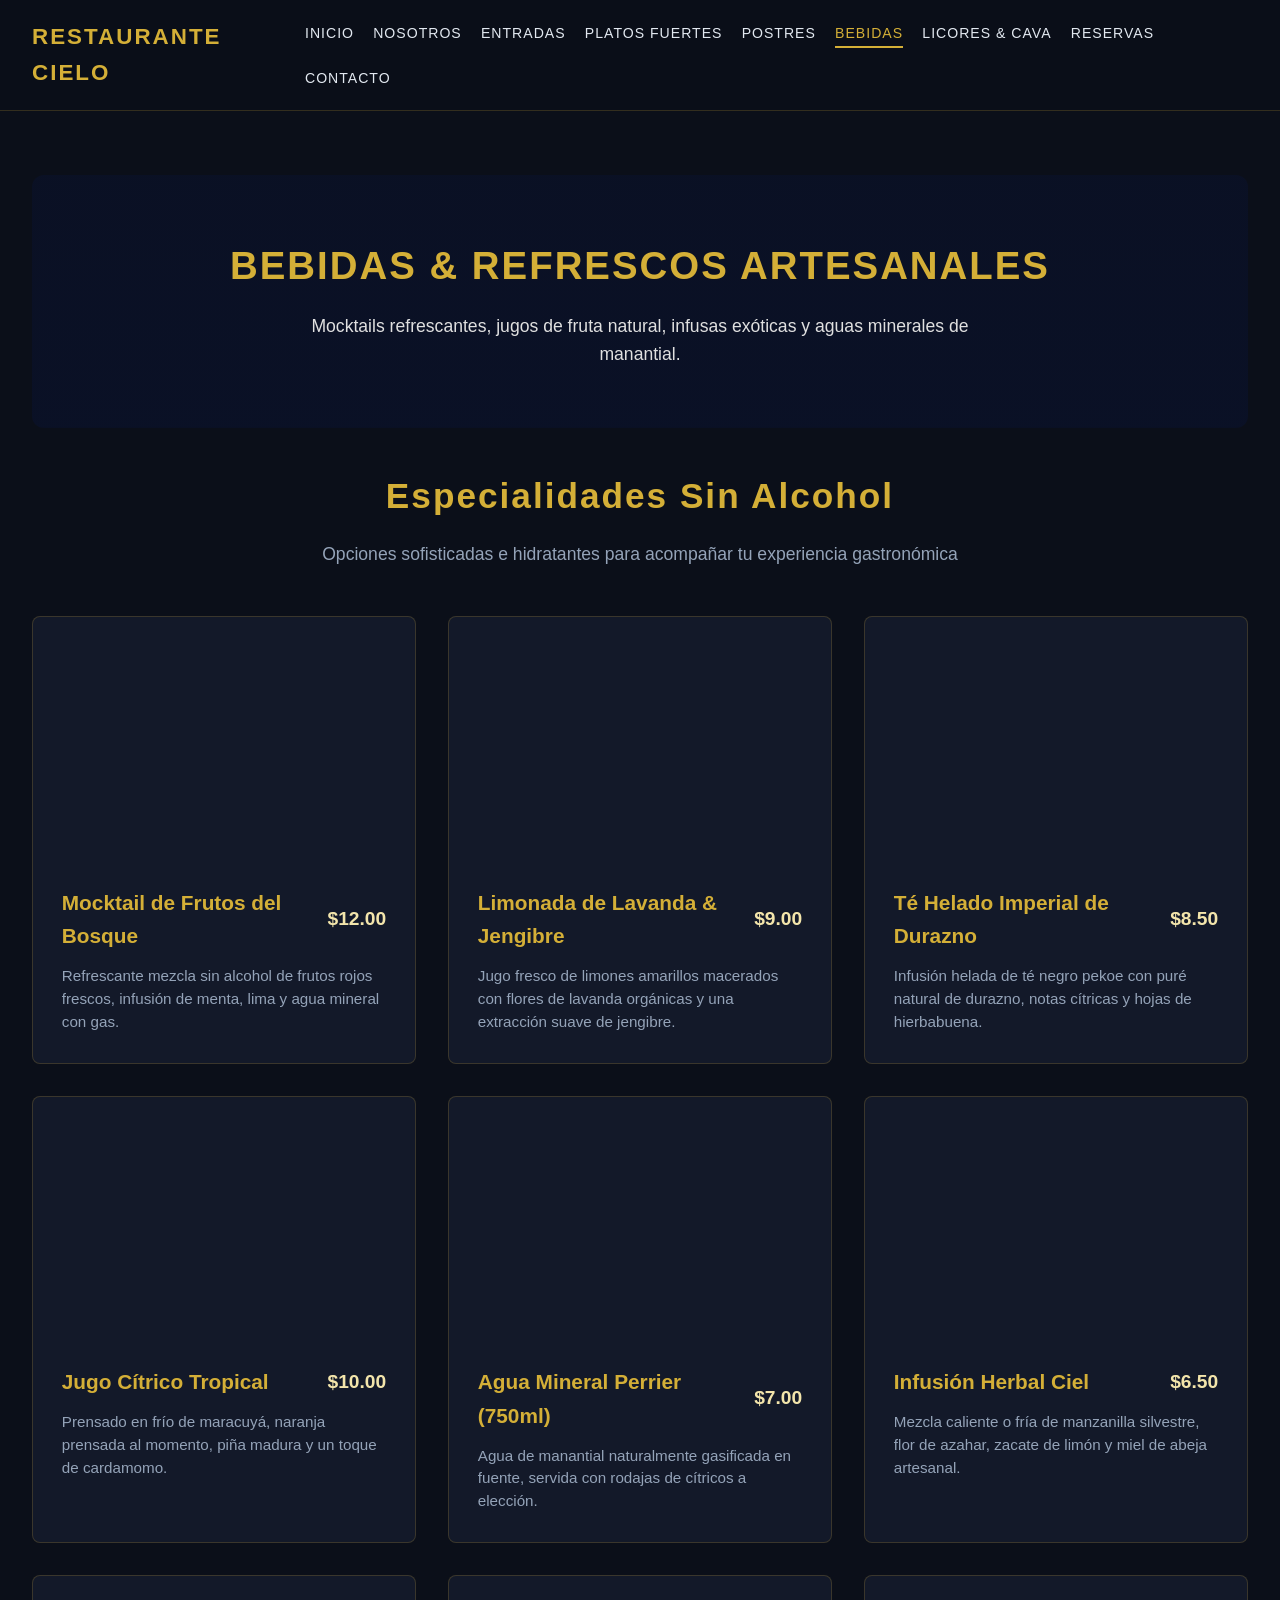
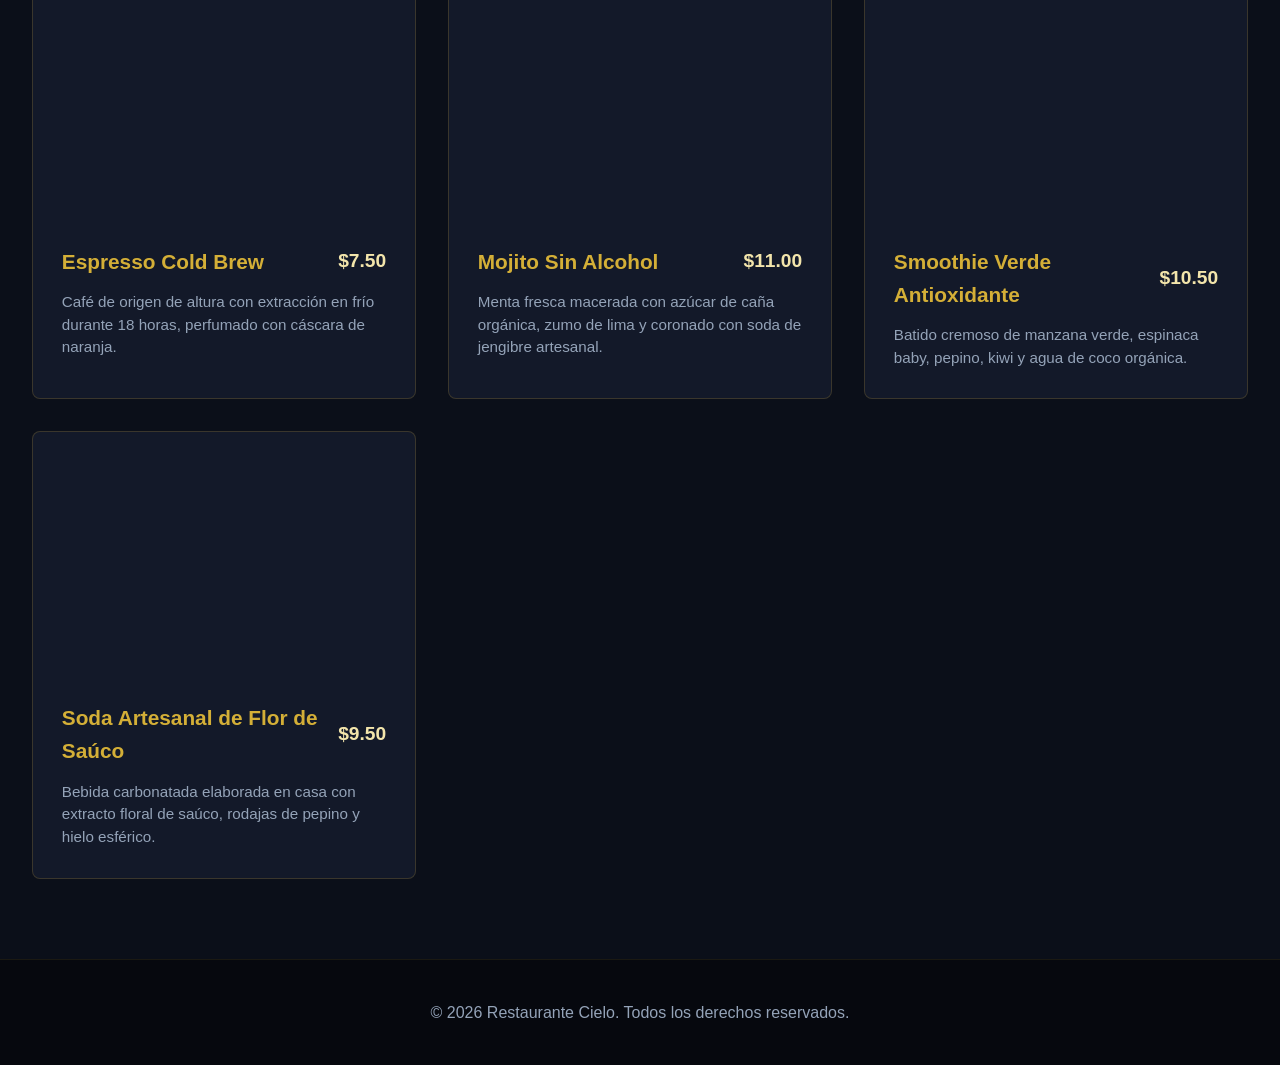
==== bebidas.html @ 02b0e2f7 "Initial commit" ====
<!DOCTYPE html>
<html lang="es">
<head>
    <meta charset="UTF-8">
    <meta name="viewport" content="width=device-width, initial-scale=1.0">
    <title>Restaurante Cielo - Bebidas</title>
    <link rel="stylesheet" href="style.css">
</head>
<body>
    <header>
        <nav class="navbar">
            <a href="index.html" class="logo">RESTAURANTE CIELO</a>
            <ul class="nav-links">
                <li><a href="index.html">Inicio</a></li>
                <li><a href="nosotros.html">Nosotros</a></li>
                <li><a href="menu.html">Entradas</a></li>
                <li><a href="platos-fuertes.html">Platos Fuertes</a></li>
                <li><a href="postres.html">Postres</a></li>
                <li><a href="bebidas.html" class="active">Bebidas</a></li>
                <li><a href="cocteleria.html">Licores & Cava</a></li>
                <li><a href="reservas.html">Reservas</a></li>
                <li><a href="contacto.html">Contacto</a></li>
            </ul>
        </nav>
    </header>

    <main class="container">
        <!-- Banner de Encabezado -->
        <section class="hero-banner" style="background-image: linear-gradient(rgba(10, 17, 40, 0.75), rgba(10, 17, 40, 0.85)), url('https://images.pexels.com/photos/5061256/pexels-photo-5061256.jpeg?auto=compress&cs=tinysrgb&w=1200'); background-size: cover; background-position: center; padding: 60px 20px; text-align: center; border-radius: 12px; margin-bottom: 40px;">
            <h1 style="font-size: 2.4rem; color: #d4af37; text-transform: uppercase; letter-spacing: 2px;">Bebidas & Refrescos Artesanales</h1>
            <p style="font-size: 1.1rem; max-width: 700px; margin: 15px auto 0 auto; color: #e0e0e0; line-height: 1.6;">Mocktails refrescantes, jugos de fruta natural, infusas exóticas y aguas minerales de manantial.</p>
        </section>

        <h2 class="section-title">Especialidades Sin Alcohol</h2>
        <p class="section-subtitle">Opciones sofisticadas e hidratantes para acompañar tu experiencia gastronómica</p>

        <div class="grid-cards">
            <!-- Bebida 1 -->
            <div class="card">
                <div class="card-img" style="background-image: url('https://images.pexels.com/photos/1304540/pexels-photo-1304540.jpeg?auto=compress&cs=tinysrgb&w=600');"></div>
                <div class="card-content">
                    <div class="card-header-flex">
                        <h3>Mocktail de Frutos del Bosque</h3>
                        <span class="price">$12.00</span>
                    </div>
                    <p>Refrescante mezcla sin alcohol de frutos rojos frescos, infusión de menta, lima y agua mineral con gas.</p>
                </div>
            </div>

            <!-- Bebida 2 -->
            <div class="card">
                <div class="card-img" style="background-image: url('https://images.pexels.com/photos/2109099/pexels-photo-2109099.jpeg?auto=compress&cs=tinysrgb&w=600');"></div>
                <div class="card-content">
                    <div class="card-header-flex">
                        <h3>Limonada de Lavanda & Jengibre</h3>
                        <span class="price">$9.00</span>
                    </div>
                    <p>Jugo fresco de limones amarillos macerados con flores de lavanda orgánicas y una extracción suave de jengibre.</p>
                </div>
            </div>

          <!-- Bebida 3 (Corregida) -->
            <div class="card">
                <div class="card-img" style="background-image: url('https://images.pexels.com/photos/1194030/pexels-photo-1194030.jpeg?auto=compress&cs=tinysrgb&w=600');"></div>
                <div class="card-content">
                    <div class="card-header-flex">
                        <h3>Té Helado Imperial de Durazno</h3>
                        <span class="price">$8.50</span>
                    </div>
                    <p>Infusión helada de té negro pekoe con puré natural de durazno, notas cítricas y hojas de hierbabuena.</p>
                </div>
            </div>

            <!-- Bebida 4 -->
            <div class="card">
                <div class="card-img" style="background-image: url('https://images.pexels.com/photos/109275/pexels-photo-109275.jpeg?auto=compress&cs=tinysrgb&w=600');"></div>
                <div class="card-content">
                    <div class="card-header-flex">
                        <h3>Jugo Cítrico Tropical</h3>
                        <span class="price">$10.00</span>
                    </div>
                    <p>Prensado en frío de maracuyá, naranja prensada al momento, piña madura y un toque de cardamomo.</p>
                </div>
            </div>

            <!-- Bebida 5 -->
            <div class="card">
                <div class="card-img" style="background-image: url('https://images.pexels.com/photos/4051263/pexels-photo-4051263.jpeg?auto=compress&cs=tinysrgb&w=600');"></div>
                <div class="card-content">
                    <div class="card-header-flex">
                        <h3>Agua Mineral Perrier (750ml)</h3>
                        <span class="price">$7.00</span>
                    </div>
                    <p>Agua de manantial naturalmente gasificada en fuente, servida con rodajas de cítricos a elección.</p>
                </div>
            </div>

            <!-- Bebida 6 -->
            <div class="card">
                <div class="card-img" style="background-image: url('https://images.pexels.com/photos/452737/pexels-photo-452737.jpeg?auto=compress&cs=tinysrgb&w=600');"></div>
                <div class="card-content">
                    <div class="card-header-flex">
                        <h3>Infusión Herbal Ciel</h3>
                        <span class="price">$6.50</span>
                    </div>
                    <p>Mezcla caliente o fría de manzanilla silvestre, flor de azahar, zacate de limón y miel de abeja artesanal.</p>
                </div>
            </div>

            <!-- Bebida 7 -->
            <div class="card">
                <div class="card-img" style="background-image: url('https://images.pexels.com/photos/1233319/pexels-photo-1233319.jpeg?auto=compress&cs=tinysrgb&w=600');"></div>
                <div class="card-content">
                    <div class="card-header-flex">
                        <h3>Espresso Cold Brew</h3>
                        <span class="price">$7.50</span>
                    </div>
                    <p>Café de origen de altura con extracción en frío durante 18 horas, perfumado con cáscara de naranja.</p>
                </div>
            </div>

            <!-- Bebida 8 -->
            <div class="card">
                <div class="card-img" style="background-image: url('https://images.pexels.com/photos/338713/pexels-photo-338713.jpeg?auto=compress&cs=tinysrgb&w=600');"></div>
                <div class="card-content">
                    <div class="card-header-flex">
                        <h3>Mojito Sin Alcohol</h3>
                        <span class="price">$11.00</span>
                    </div>
                    <p>Menta fresca macerada con azúcar de caña orgánica, zumo de lima y coronado con soda de jengibre artesanal.</p>
                </div>
            </div>

            <!-- Bebida 9 -->
            <div class="card">
                <div class="card-img" style="background-image: url('https://images.pexels.com/photos/1028637/pexels-photo-1028637.jpeg?auto=compress&cs=tinysrgb&w=600');"></div>
                <div class="card-content">
                    <div class="card-header-flex">
                        <h3>Smoothie Verde Antioxidante</h3>
                        <span class="price">$10.50</span>
                    </div>
                    <p>Batido cremoso de manzana verde, espinaca baby, pepino, kiwi y agua de coco orgánica.</p>
                </div>
            </div>

            <!-- Bebida 10 -->
<div class="card">
    <div class="card-img" style="background-image: url('https://images.unsplash.com/photo-1513558161293-cdaf765ed2fd?auto=format&fit=crop&w=600&q=80');"></div>
    <div class="card-content">
        <div class="card-header-flex">
            <h3>Soda Artesanal de Flor de Saúco</h3>
            <span class="price">$9.50</span>
        </div>
        <p>Bebida carbonatada elaborada en casa con extracto floral de saúco, rodajas de pepino y hielo esférico.</p>
    </div>
</div>
            </div>
        </div>
    </main>

    <footer><p>&copy; 2026 Restaurante Cielo. Todos los derechos reservados.</p></footer>
</body>
</html>
---- style.css ----
:root {
    --bg-dark: #0b0f19;
    --card-bg: rgba(22, 28, 45, 0.85);
    --gold: #d4af37;
    --gold-hover: #f3e5ab;
    --text: #e2e8f0;
    --text-muted: #94a3b8;
}

* {
    margin: 0;
    padding: 0;
    box-sizing: border-box;
    font-family: 'Segoe UI', Tahoma, Geneva, Verdana, sans-serif;
}

body {
    background-color: var(--bg-dark);
    color: var(--text);
    line-height: 1.6;
    overflow-x: hidden;
}

/* ==========================================
   Efectos y Keyframes de Animacion
   ========================================== */
@keyframes fadeIn {
    from {
        opacity: 0;
        transform: translateY(20px);
    }
    to {
        opacity: 1;
        transform: translateY(0);
    }
}

@keyframes scaleUp {
    from {
        opacity: 0;
        transform: scale(0.95);
    }
    to {
        opacity: 1;
        transform: scale(1);
    }
}

@keyframes slideDown {
    from {
        transform: translateY(-100%);
    }
    to {
        transform: translateY(0);
    }
}

/* Aplicacin de animaciones automáticas */
header {
    animation: slideDown 0.6s cubic-bezier(0.16, 1, 0.3, 1);
}

.hero h1 {
    animation: fadeIn 0.8s ease-out forwards;
}

.hero p {
    animation: fadeIn 0.8s ease-out 0.2s forwards;
    opacity: 0; /* Previene parpadeo antes de animar */
}

.hero .btn {
    animation: fadeIn 0.8s ease-out 0.4s forwards;
    opacity: 0;
}

.section-title, .section-subtitle {
    animation: fadeIn 0.7s ease-out forwards;
}

.card {
    animation: scaleUp 0.6s ease-out forwards;
    opacity: 0;
}

/* Retardo en cascada para tarjetas (Efecto Stagger) */
.grid-cards .card:nth-child(1) { animation-delay: 0.1s; }
.grid-cards .card:nth-child(2) { animation-delay: 0.25s; }
.grid-cards .card:nth-child(3) { animation-delay: 0.4s; }
.grid-cards .card:nth-child(4) { animation-delay: 0.55s; }

/* Retardo en cascada para la galeria */
.gallery-item {
    animation: scaleUp 0.6s ease-out forwards;
    opacity: 0;
}

.gallery-grid .gallery-item:nth-child(1) { animation-delay: 0.1s; }
.gallery-grid .gallery-item:nth-child(2) { animation-delay: 0.25s; }
.gallery-grid .gallery-item:nth-child(3) { animation-delay: 0.4s; }
.gallery-grid .gallery-item:nth-child(4) { animation-delay: 0.55s; }

.form-container {
    animation: fadeIn 0.8s ease-out 0.2s forwards;
    opacity: 0;
}

/* ==========================================
   Estructura y Estilos Visuales
   ========================================== */
header {
    position: sticky;
    top: 0;
    z-index: 1000;
    background: rgba(11, 15, 25, 0.95);
    backdrop-filter: blur(12px);
    border-bottom: 1px solid rgba(212, 175, 55, 0.2);
}

.navbar {
    display: flex;
    justify-content: space-between;
    align-items: center;
    max-width: 1400px;
    margin: 0 auto;
    padding: 1.2rem 2rem;
}

.logo {
    color: var(--gold);
    font-size: 1.4rem;
    font-weight: 700;
    text-decoration: none;
    letter-spacing: 2px;
    transition: transform 0.3s ease;
}

.logo:hover {
    transform: scale(1.03);
}

.nav-links {
    display: flex;
    list-style: none;
    gap: 1.2rem;
    flex-wrap: wrap;
}

.nav-links a {
    color: var(--text);
    text-decoration: none;
    font-size: 0.88rem;
    text-transform: uppercase;
    letter-spacing: 1px;
    transition: all 0.3s ease;
    padding-bottom: 5px;
}

.nav-links a:hover,
.nav-links a.active {
    color: var(--gold);
    border-bottom: 2px solid var(--gold);
}

/* Hero Section */
.hero {
    height: 60vh;
    display: flex;
    flex-direction: column;
    justify-content: center;
    align-items: center;
    text-align: center;
    padding: 0 1rem;
    background-size: cover;
    background-position: center;
}

.hero h1 {
    font-size: 3.2rem;
    color: var(--gold);
    margin-bottom: 1rem;
    letter-spacing: 3px;
    text-shadow: 2px 2px 8px rgba(0,0,0,0.8);
}

.hero p {
    font-size: 1.2rem;
    max-width: 700px;
    margin-bottom: 2rem;
    text-shadow: 1px 1px 5px rgba(0,0,0,0.8);
}

/* Botones con animación al pasar el mouse */
.btn {
    display: inline-block;
    padding: 0.8rem 2rem;
    background: transparent;
    color: var(--gold);
    border: 1px solid var(--gold);
    text-decoration: none;
    font-weight: 600;
    text-transform: uppercase;
    letter-spacing: 1px;
    transition: all 0.3s ease;
    cursor: pointer;
}

.btn:hover {
    background: var(--gold);
    color: var(--bg-dark);
    box-shadow: 0 0 15px rgba(212, 175, 55, 0.4);
    transform: translateY(-2px);
}

/* Layout Principal */
.container {
    max-width: 1300px;
    margin: 4rem auto;
    padding: 0 2rem;
}

.section-title {
    text-align: center;
    font-size: 2.2rem;
    color: var(--gold);
    margin-bottom: 1rem;
    letter-spacing: 2px;
}

.section-subtitle {
    text-align: center;
    color: var(--text-muted);
    margin-bottom: 3rem;
    font-size: 1.1rem;
}

/* Tarjetas e Imágenes */
.grid-cards {
    display: grid;
    grid-template-columns: repeat(auto-fit, minmax(320px, 1fr));
    gap: 2rem;
}

.card {
    background: var(--card-bg);
    border: 1px solid rgba(212, 175, 55, 0.2);
    border-radius: 8px;
    overflow: hidden;
    transition: transform 0.4s ease, box-shadow 0.4s ease, border-color 0.4s ease;
}

.card:hover {
    transform: translateY(-8px);
    box-shadow: 0 12px 30px rgba(212, 175, 55, 0.2);
    border-color: var(--gold);
}

.card-img {
    height: 240px;
    background-size: cover;
    background-position: center;
    transition: transform 0.5s ease;
}

.card:hover .card-img {
    transform: scale(1.05);
}

.card-content {
    padding: 1.8rem;
}

.card-header-flex {
    display: flex;
    justify-content: space-between;
    align-items: center;
    margin-bottom: 0.8rem;
}

.card-content h3 {
    color: var(--gold);
    font-size: 1.3rem;
}

.price {
    color: var(--gold-hover);
    font-weight: 700;
    font-size: 1.2rem;
}

.card-content p {
    color: var(--text-muted);
    font-size: 0.95rem;
    line-height: 1.5;
}

/* Galería */
.gallery-grid {
    display: grid;
    grid-template-columns: repeat(auto-fit, minmax(280px, 1fr));
    gap: 1.5rem;
}

.gallery-item {
    height: 280px;
    border-radius: 8px;
    overflow: hidden;
    position: relative;
    border: 1px solid rgba(212, 175, 55, 0.2);
}

.gallery-item img {
    width: 100%;
    height: 100%;
    object-fit: cover;
    transition: transform 0.5s ease;
}

.gallery-item:hover img {
    transform: scale(1.1);
}

.gallery-caption {
    position: absolute;
    bottom: 0;
    left: 0;
    right: 0;
    background: linear-gradient(transparent, rgba(11, 15, 25, 0.95));
    padding: 1rem;
    color: var(--gold);
    font-weight: 600;
}

/* Formularios */
.form-container {
    max-width: 650px;
    margin: 0 auto;
    background: var(--card-bg);
    padding: 2.5rem;
    border-radius: 8px;
    border: 1px solid rgba(212, 175, 55, 0.2);
}

.form-group {
    margin-bottom: 1.5rem;
}

.form-group label {
    display: block;
    margin-bottom: 0.5rem;
    color: var(--gold);
}

.form-control {
    width: 100%;
    padding: 0.8rem;
    background: rgba(11, 15, 25, 0.8);
    border: 1px solid rgba(212, 175, 55, 0.3);
    color: #fff;
    border-radius: 4px;
    transition: border-color 0.3s ease, box-shadow 0.3s ease;
}

.form-control:focus {
    outline: none;
    border-color: var(--gold);
    box-shadow: 0 0 8px rgba(212, 175, 55, 0.3);
}

/* Footer */
footer {
    text-align: center;
    padding: 2.5rem;
    background: #06080e;
    border-top: 1px solid rgba(212, 175, 55, 0.1);
    color: var(--text-muted);
    margin-top: 5rem;
}
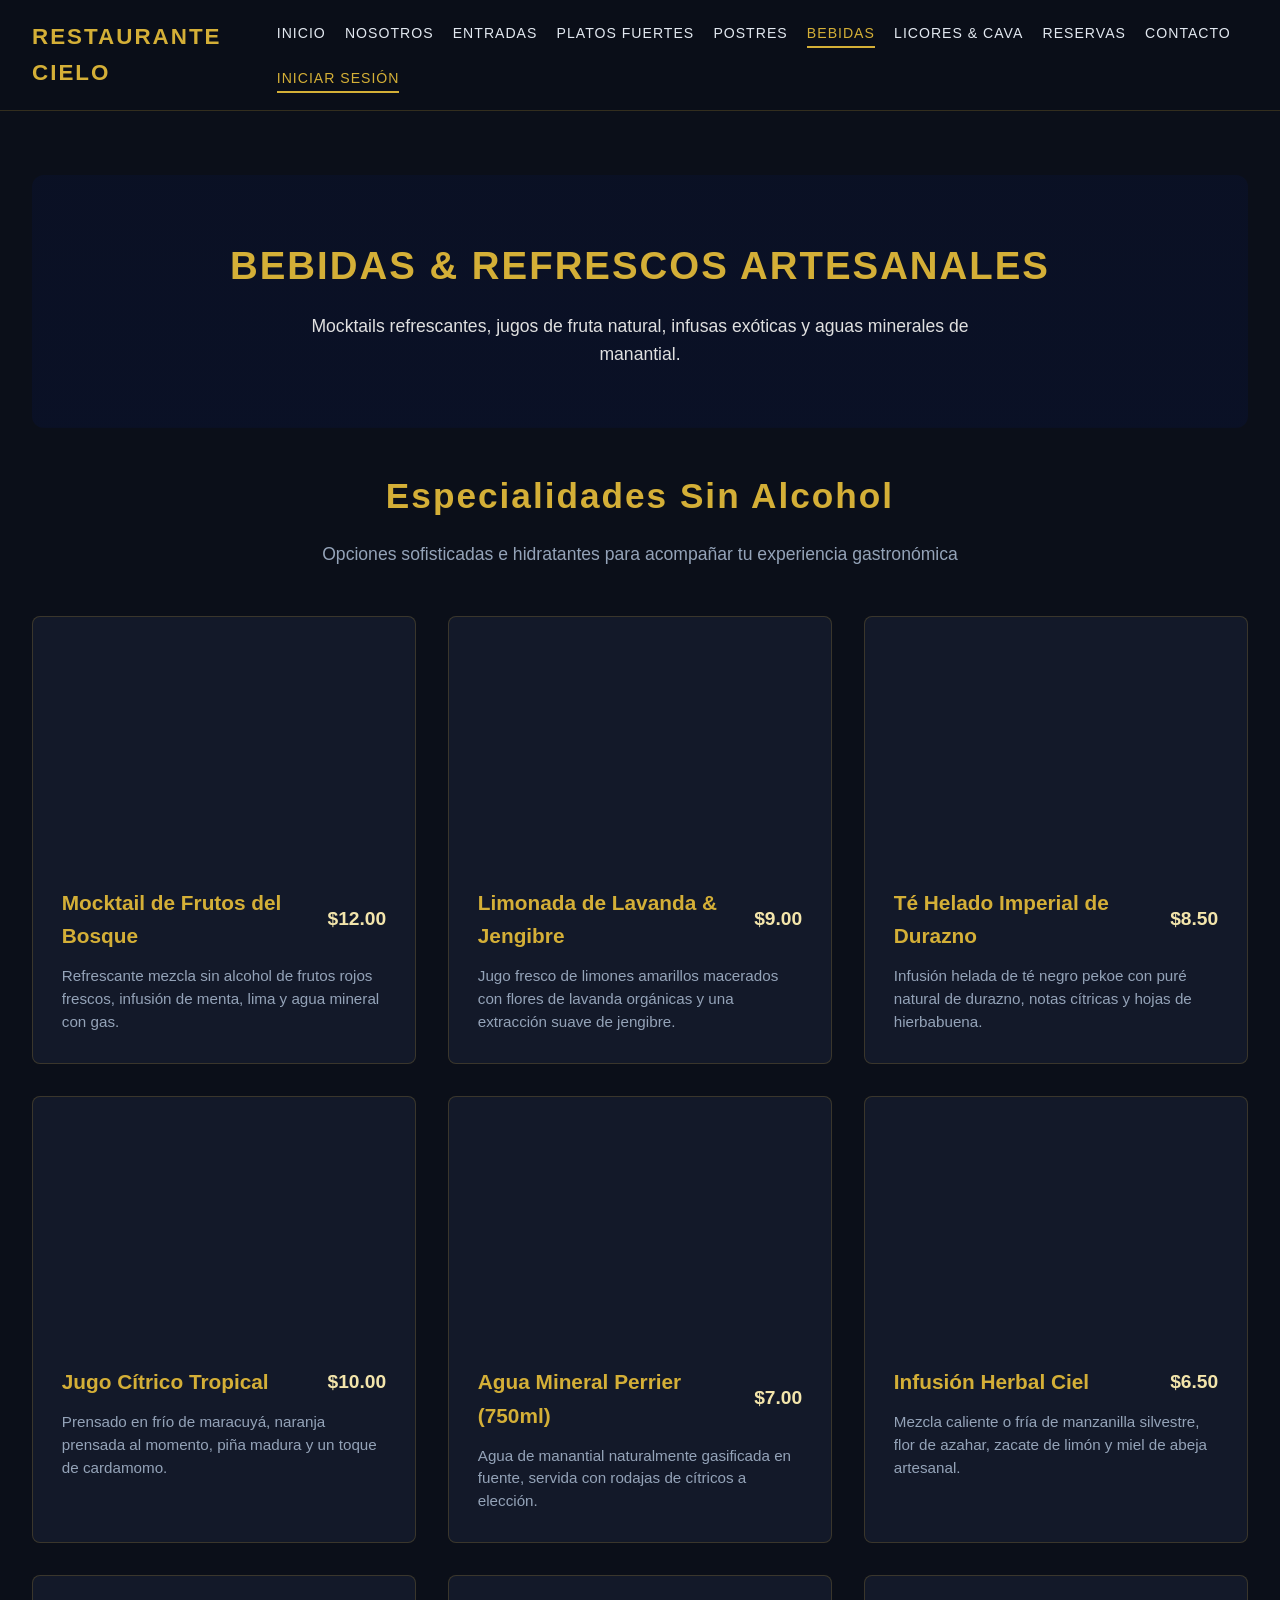
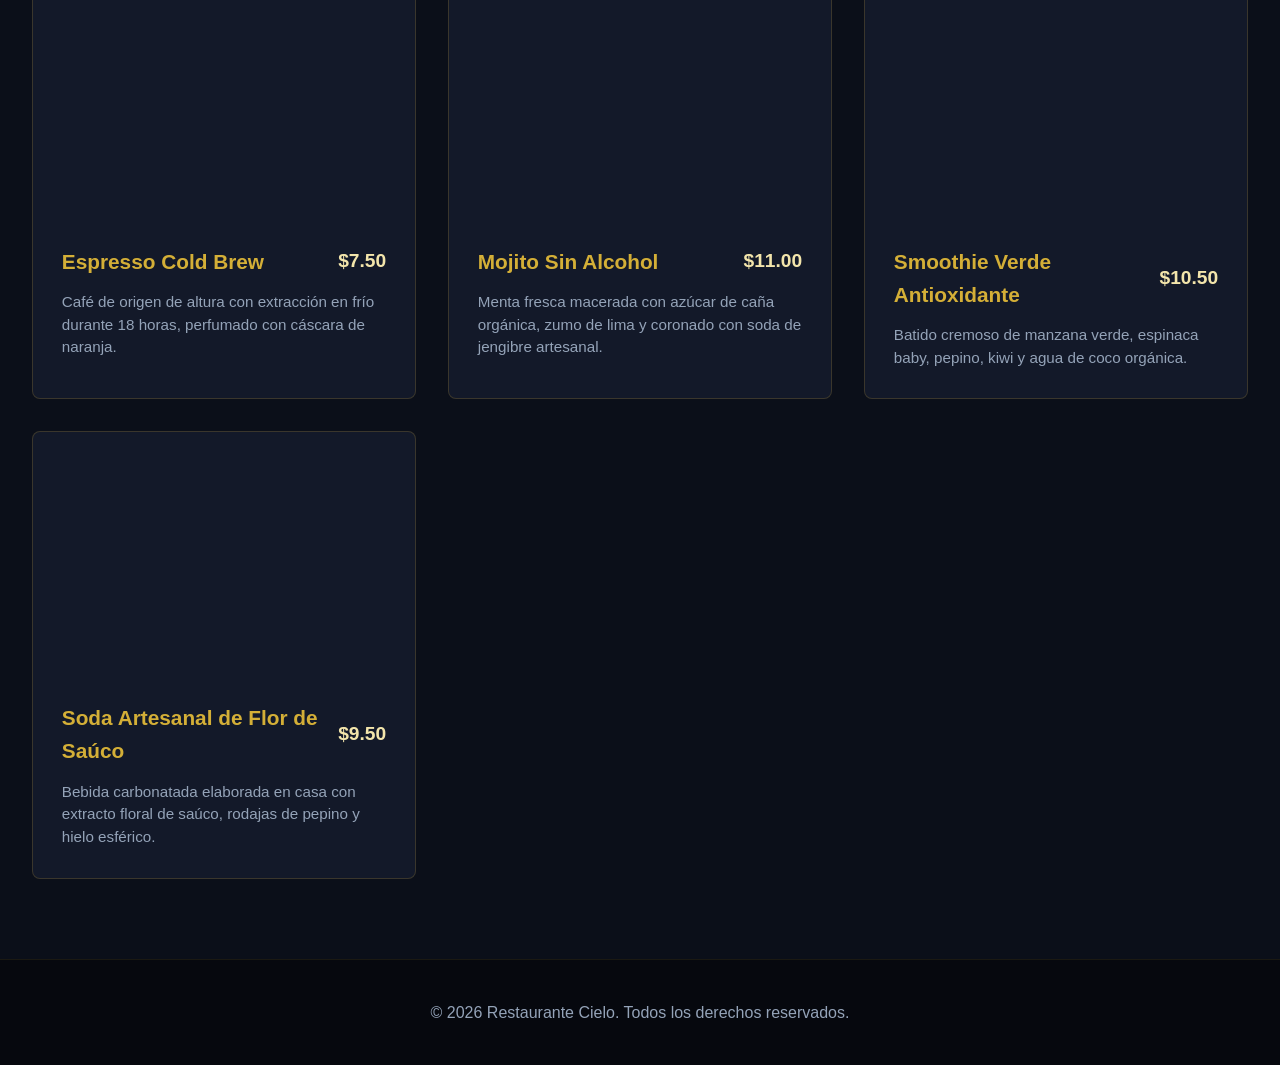
==== commit be3aa57d: "Update bebidas.html" ====
--- a/bebidas.html
+++ b/bebidas.html
@@ -20,6 +20,7 @@
                 <li><a href="cocteleria.html">Licores & Cava</a></li>
                 <li><a href="reservas.html">Reservas</a></li>
                 <li><a href="contacto.html">Contacto</a></li>
+                <li><a href="login.html" class="active">Iniciar Sesión</a></li>
             </ul>
         </nav>
     </header>
@@ -160,4 +161,4 @@
 
     <footer><p>&copy; 2026 Restaurante Cielo. Todos los derechos reservados.</p></footer>
 </body>
-</html>+</html>
